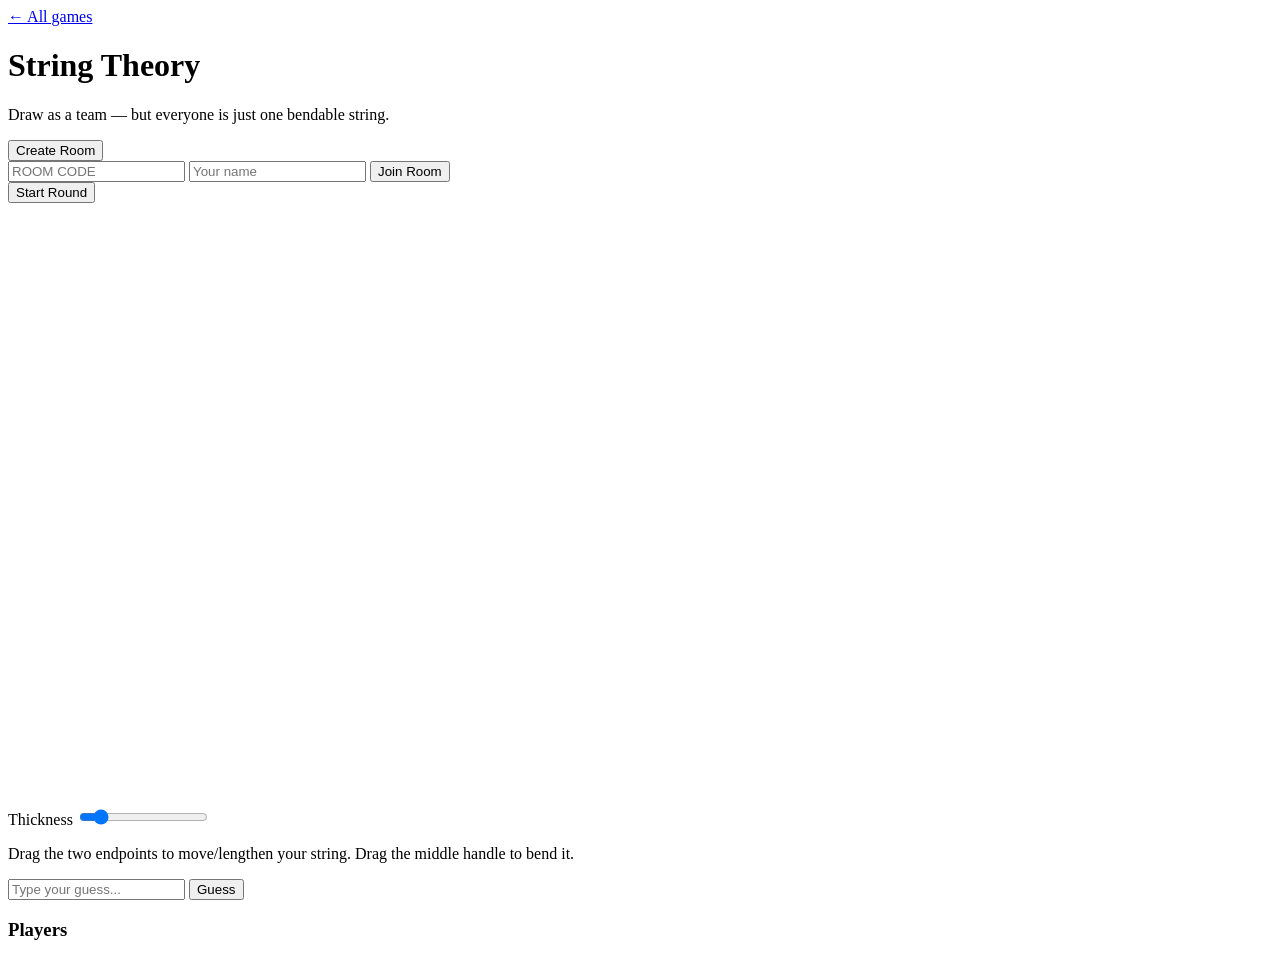
==== frontend/string-theory/index.html @ 0443d399 "Add landing page and rename String Game to String Theory Introduces a game-selection landing page at" ====
<!DOCTYPE html>
<html lang="en">
<head>
<meta charset="UTF-8">
<title>String Theory</title>
<link rel="stylesheet" href="/static/common.css">
<link rel="stylesheet" href="/static/string-theory/style.css">
</head>
<body>
  <div id="lobby-screen" class="screen">
    <a href="/" class="back-link">← All games</a>
    <h1>String Theory</h1>
    <p>Draw as a team — but everyone is just one bendable string.</p>
    <div class="card">
      <button id="create-room-btn">Create Room</button>
    </div>
    <div class="card">
      <input id="join-code-input" placeholder="ROOM CODE" maxlength="4">
      <input id="join-name-input" placeholder="Your name" maxlength="20">
      <button id="join-room-btn">Join Room</button>
    </div>
  </div>

  <div id="game-screen" class="screen hidden">
    <div id="topbar">
      <span id="room-code-label"></span>
      <span id="status-label"></span>
      <span id="timer-label"></span>
      <button id="start-round-btn" class="hidden">Start Round</button>
    </div>
    <div id="game-body">
      <canvas id="canvas" width="800" height="600"></canvas>
      <div id="sidebar">
        <div id="word-banner"></div>
        <div id="controls" class="hidden">
          <label>Thickness <input id="thickness-slider" type="range" min="1" max="40" value="6"></label>
          <p class="hint">Drag the two endpoints to move/lengthen your string. Drag the middle handle to bend it.</p>
        </div>
        <div id="guess-area" class="hidden">
          <input id="guess-input" placeholder="Type your guess...">
          <button id="guess-btn">Guess</button>
        </div>
        <div id="guess-log"></div>
        <h3>Players</h3>
        <ul id="player-list"></ul>
      </div>
    </div>
  </div>

  <script src="/static/string-theory/app.js"></script>
</body>
</html>
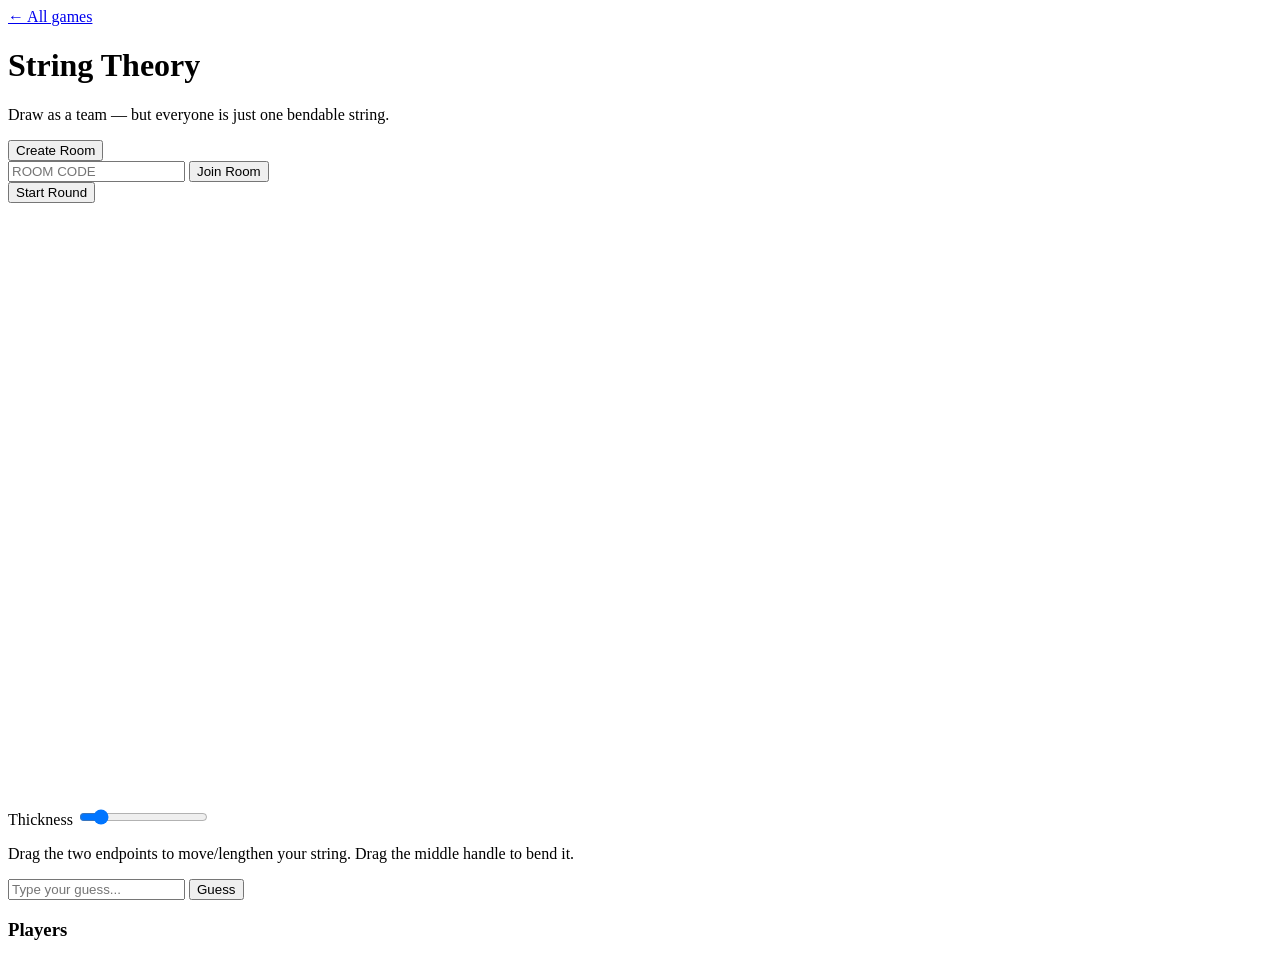
==== commit 4fda8365: "Add user accounts, persistent scoring, and a leaderboard Adds real username+password accounts (backe" ====
--- a/frontend/string-theory/index.html
+++ b/frontend/string-theory/index.html
@@ -16,7 +16,6 @@
     </div>
     <div class="card">
       <input id="join-code-input" placeholder="ROOM CODE" maxlength="4">
-      <input id="join-name-input" placeholder="Your name" maxlength="20">
       <button id="join-room-btn">Join Room</button>
     </div>
   </div>
